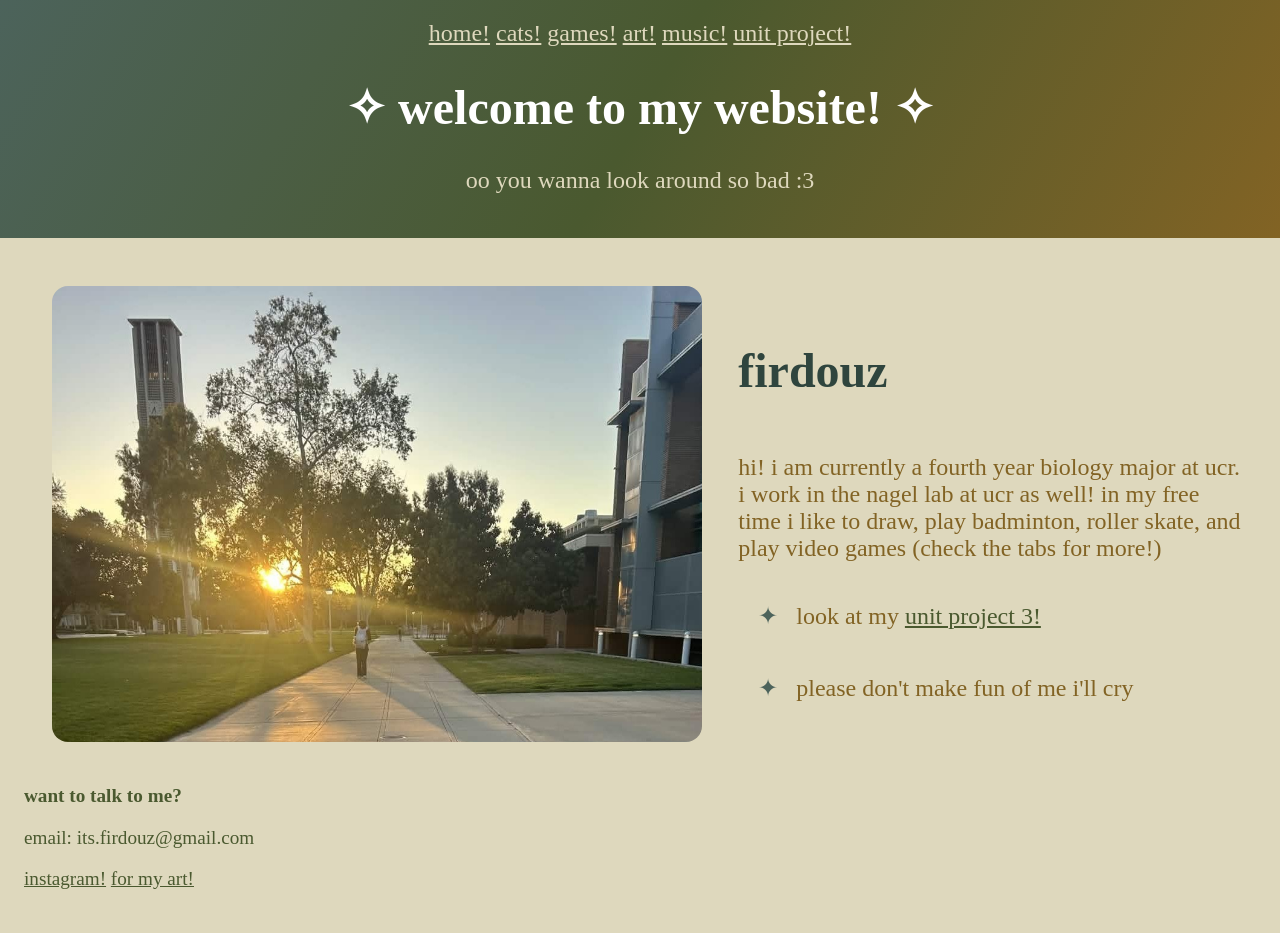
==== index.html @ ce4b1545 "added music page, hover effects on art images" ====
<!DOCTYPE html>
<html lang=en>
<head>
	<meta charset = "UTF-8">
	<meta name = "viewport" content = "width = device-width, initial-scale = 1">
	<title> firdouz! </title>
	<link rel = "stylesheet" href = "css/styles.css" type = "text/css">
	<link rel="icon" href="images/leafeonbacksprite.png">
</head>

<header>
	<nav>
	
		<a href = "index.html">home!</a>
		<a href = "cats.html" target="_blank">cats!</a>
		<a href = "games.html" target="_blank">games!</a>
		<a href = "art.html" target="_blank">art!</a>
		<a href = "music.html" target="_blank">music!</a>
		<a href = "Unit-Project-03.html" target="_blank">unit project!</a>

	</nav>

	<h1> ✧ welcome to my website! ✧</h1>
	<p> oo you wanna look around so bad :3 </p>

</header>

<body>
	<div class="container">

		<div class="lefthalf">
			<img src="images/goldenhour.jpg" alt="sunset at UCR!">
		</div>

		<div class="righthalf">
			<h1>  firdouz  </h1>
			<p> hi! i am currently a fourth year biology major at ucr. i work in the nagel lab at ucr as well! in my free time i like to draw, play badminton, roller skate, and play video games (check the tabs for more!) </p>
			<ul class="about">
				<li>look at my <a href="Unit-Project-03.html" target="_blank"> unit project 3! </a></li>
				<li>please don't make fun of me i'll cry</li>
			</ul>
		</div>
	</div>

	<footer>
		<p> <b> want to talk to me? </b> </p>
		<p> email: its.firdouz@gmail.com </p>
		<p> <a href="https://www.instagram.com/firdouzzzz" target="_blank"> instagram!</a> <a href="https://www.instagram.com/firdoodles"> for my art! </a> </p>
	</footer>

</body>
</html>
---- css/styles.css ----
html{
	background-color:#DED8BD;
}

nav a:link {
	color: #DED8BD;
}

nav a:visited{
	color: #BFDBDA;
}

nav a:hover{
	color:#FFFFFF;
}

nav{
	align-items: left;
}

header{
	background: linear-gradient(120deg, #4C635B, #4A592F, #826324);
 	font-weight: 400;
	font-style: normal;
 	font-size: 1.5rem;
	color: #fff;
	padding: 20px;
	text-align: center;
}

header p {
	color: #DED8BD;
}

body{
  	font-weight: 400;
  	font-style: normal;
  	font-size: 1.5rem;
	margin: 0;
	color: #253238;
}

main{
	max-width: 960px;
	margin: 0 auto;
	padding: 40px 20px; 
}

.about {
  list-style: none; 
  padding: 0; 
  margin: 0; 
  display: grid; 
  gap: 12px;
}

.about li {
  padding:16px 20px;
  color:#826324;
  border-radius:12px;
}

.about li::before {
  content:"✦ "; 
  color:#4C635B; 
  margin-right:12px;
}

footer{
	color:#4A592F;
	padding: 24px;
	text-align: left;
	font-size: 1.2rem;
}


img.responsive {
  max-width:25%; 
  height:auto; 
  border-radius:16px;
  align-items: center;
}

.cats{
	display: flex;
	flex-wrap: nowrap;
	justify-content: center;
	align-items: center;
	gap:10px;
}

.cats img{
	border-radius: 16px;
	max-width: 25%;
	flex: 1 1 auto;
	height: auto;
	object-fit: cover;
}

.container{
  display: flex;
  flex-direction: row;
  justify-content: space-evenly;
  flex-wrap: wrap;
  padding: 0 0 0 0.5rem; 
  margin: 3rem 0 0 0.5rem;
}

.lefthalf{
  display: flex;
  flex-direction: column;
  align-items: left;
  justify-content: left;
}

.lefthalf img{
	width: 650px;
	border-radius: 16px;
	align-items: center;
 }

.righthalf{
	display:flex;
	flex-direction: column;
	justify-content: center;
	align-items: left;
	padding: 0;
	width:40%;
}


.righthalf p{
	color:#826324;
}

.righthalf h1{
	color:#2F453E;
}

.text p{
	color:#826324;
}

.text h1{
	color:#2F453E;
}

a:link{
	color:#4A592F;
}

a:visited{
	color:#4C635B;
}

a:hover{
    text-decoration: none;
    color: #826324;
}

.format{
	margin: 3rem;
}
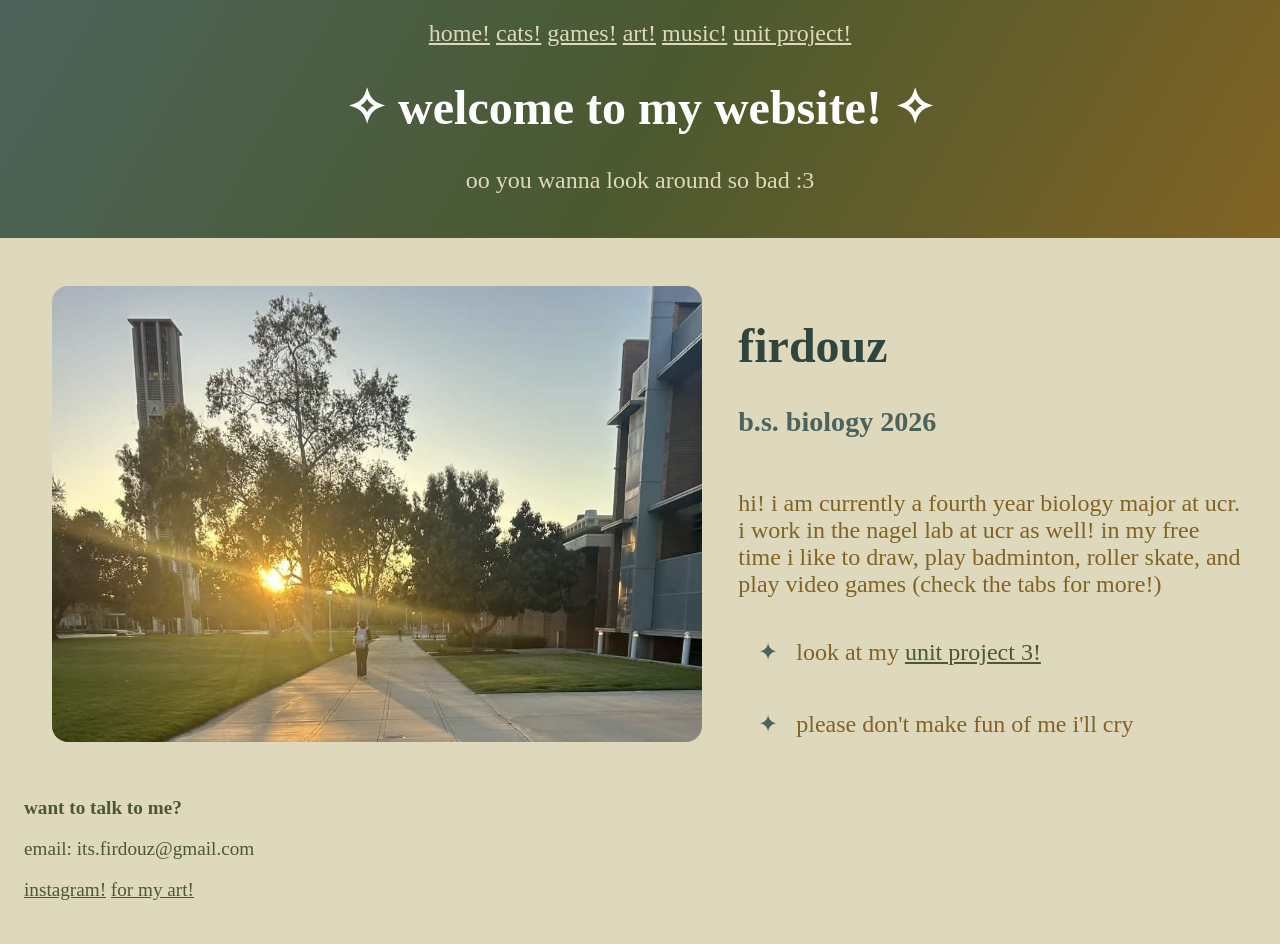
==== commit 1c80b6c1: "last final attempt at getting the mobile view to work........." ====
--- a/index.html
+++ b/index.html
@@ -10,7 +10,7 @@
 
 <header>
 	<nav>
-	
+
 		<a href = "index.html">home!</a>
 		<a href = "cats.html" target="_blank">cats!</a>
 		<a href = "games.html" target="_blank">games!</a>
@@ -34,6 +34,7 @@
 
 		<div class="righthalf">
 			<h1>  firdouz  </h1>
+			<h3>b.s. biology 2026</h3>
 			<p> hi! i am currently a fourth year biology major at ucr. i work in the nagel lab at ucr as well! in my free time i like to draw, play badminton, roller skate, and play video games (check the tabs for more!) </p>
 			<ul class="about">
 				<li>look at my <a href="Unit-Project-03.html" target="_blank"> unit project 3! </a></li>
--- a/css/styles.css
+++ b/css/styles.css
@@ -143,6 +143,14 @@
 
 .text h1{
 	color:#2F453E;
+	margin-bottom: 0;
+	padding-bottom: 0;
+}
+
+h3{
+	padding-top: 0;
+	margin-top: 0;
+	color: #4C635B;
 }
 
 a:link{
@@ -160,4 +168,33 @@
 
 .format{
 	margin: 3rem;
-}+}
+
+
+@media (max-width: 600px) {
+
+
+    .lefthalf h1 {
+        padding-bottom: 0.5rem;
+    }
+
+    .lefthalf h2 {
+        text-align: center;
+        font-family: "Cooper-Hewitt";
+        font-size: large;
+        margin-top: 0;
+    }
+
+    .lefthalf img {
+        width: 390px;
+    }
+    
+    .righthalf {
+        display: flex;
+        flex-direction: column;
+        width: 90%;
+        padding: 3rem 1rem 0rem;
+        flex-wrap: wrap;
+    }
+
+}
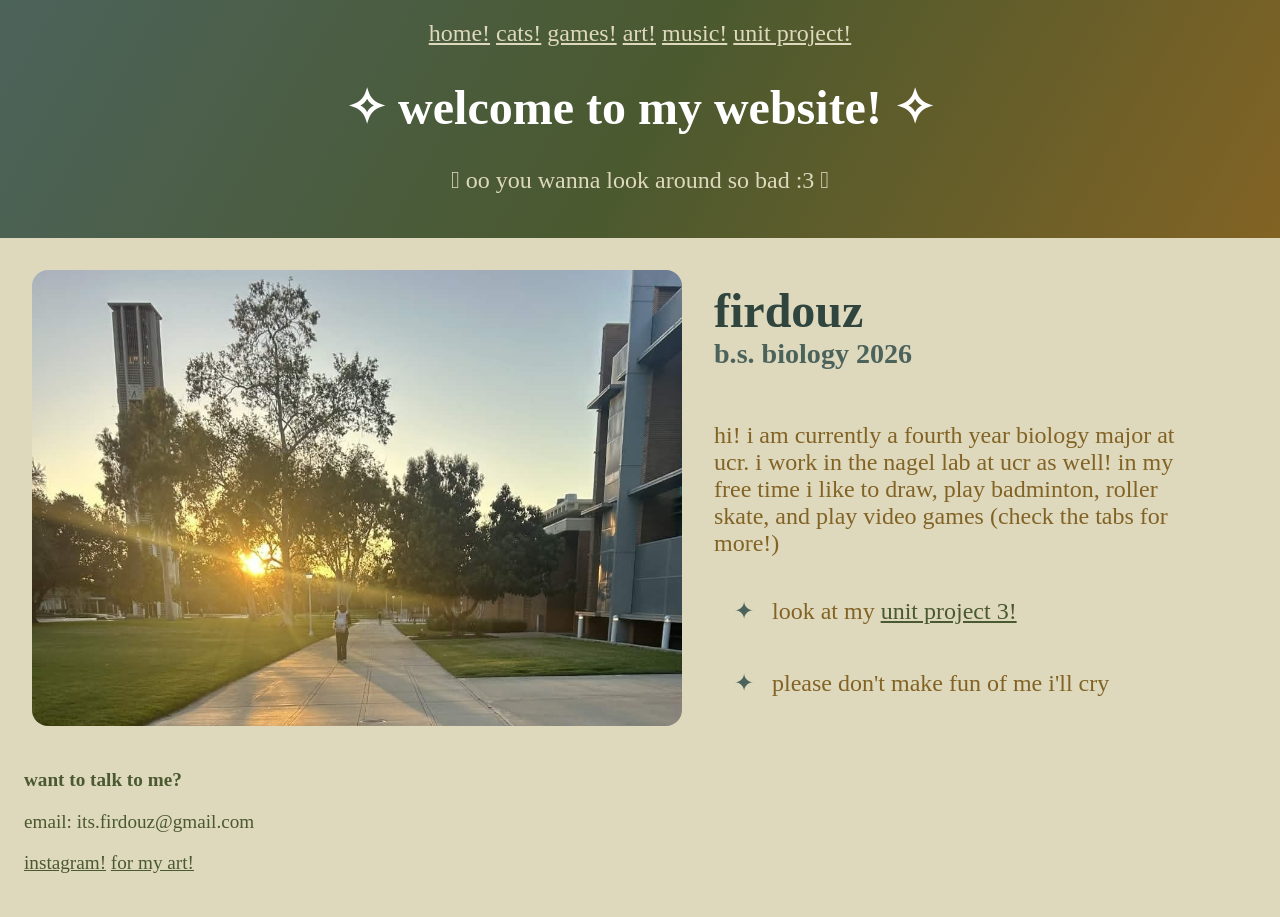
==== commit 28e4aa8e: "FINALLY FIXED MOBILE INDEX VIEW + filled out games page" ====
--- a/index.html
+++ b/index.html
@@ -21,7 +21,7 @@
 	</nav>
 
 	<h1> ✧ welcome to my website! ✧</h1>
-	<p> oo you wanna look around so bad :3 </p>
+	<p> 𖦹 oo you wanna look around so bad :3 𖦹 </p>
 
 </header>
 
--- a/css/styles.css
+++ b/css/styles.css
@@ -100,10 +100,10 @@
 .container{
   display: flex;
   flex-direction: row;
-  justify-content: space-evenly;
+  justify-content: left;
   flex-wrap: wrap;
-  padding: 0 0 0 0.5rem; 
-  margin: 3rem 0 0 0.5rem;
+  padding: 0 0 0 2rem; 
+  margin: 2rem 0 0 0;
 }
 
 .lefthalf{
@@ -124,7 +124,7 @@
 	flex-direction: column;
 	justify-content: center;
 	align-items: left;
-	padding: 0;
+	padding: 0 0 0 2rem;
 	width:40%;
 }
 
@@ -134,7 +134,9 @@
 }
 
 .righthalf h1{
+	margin-top: 0px;
 	color:#2F453E;
+	margin-bottom: 0px;
 }
 
 .text p{
@@ -186,7 +188,7 @@
     }
 
     .lefthalf img {
-        width: 390px;
+        width: 90%;
     }
     
     .righthalf {
@@ -198,3 +200,51 @@
     }
 
 }
+
+.games img{
+	height:500px;
+	border-radius: 16px;
+}
+
+.games{
+	display: flex;
+	flex-direction: row;
+	justify-content: left;
+	flex-wrap: nowrap;  
+  	padding: 0 0 0 0; 
+  	margin: 2rem 0 0 0;
+}
+
+.gamedesc{
+	display: flex;
+	flex-direction: column;
+	flex-wrap: wrap;
+	justify-content: top;
+	margin: 0 2rem 0 2rem;
+}
+
+
+.gamedesc p{
+	color:#826324;
+}
+
+.gamedesc h1{
+	color:#2F453E;
+	margin-bottom: 0;
+	padding-bottom: 0;
+	margin-top: 0px;
+}
+
+.gamesright img{
+	height:500px;
+	border-radius: 16px;
+}
+
+.gamesright{
+	display: flex;
+	flex-direction: row;
+	justify-content: right;
+	flex-wrap: nowrap;  
+  	padding: 0 0 0 0; 
+  	margin: 2rem 0 0 0;
+}
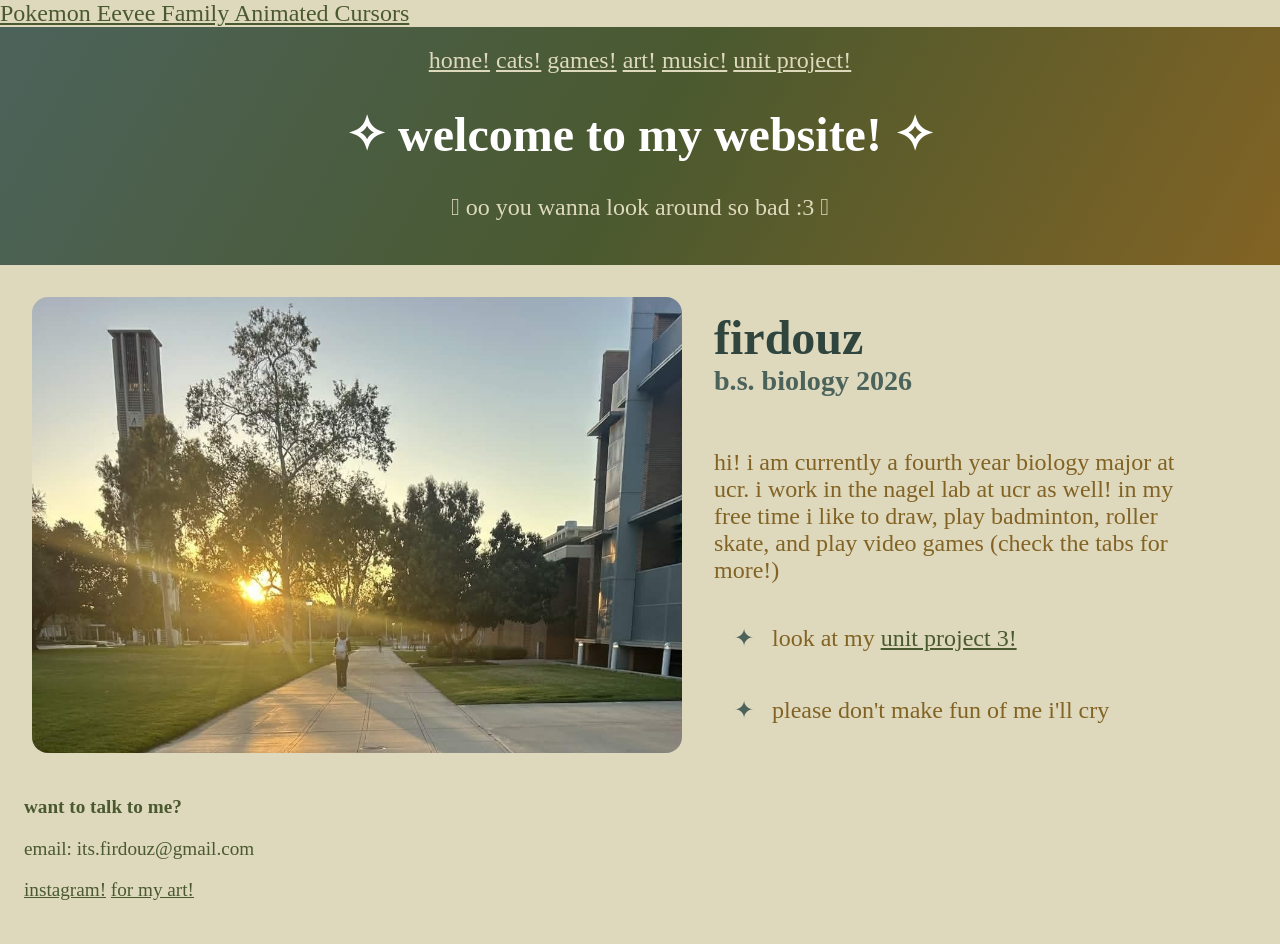
==== commit 116e5fd5: "attemtping cursor shenanigans" ====
--- a/index.html
+++ b/index.html
@@ -6,6 +6,13 @@
 	<title> firdouz! </title>
 	<link rel = "stylesheet" href = "css/styles.css" type = "text/css">
 	<link rel="icon" href="images/leafeonbacksprite.png">
+		<style type="text/css">
+		body {
+			cursor: url("http://www.rw-designer.com/cursor-extern.php?id=105154", auto);
+			}	
+		</style>
+<a href="http://www.rw-designer.com/cursor-set/pokemon-family-eevee-flareon-umb"
+title="Get free cursors for your web.">Pokemon Eevee Family Animated Cursors</a>
 </head>
 
 <header>
--- a/css/styles.css
+++ b/css/styles.css
@@ -247,4 +247,5 @@
 	flex-wrap: nowrap;  
   	padding: 0 0 0 0; 
   	margin: 2rem 0 0 0;
-}+}
+
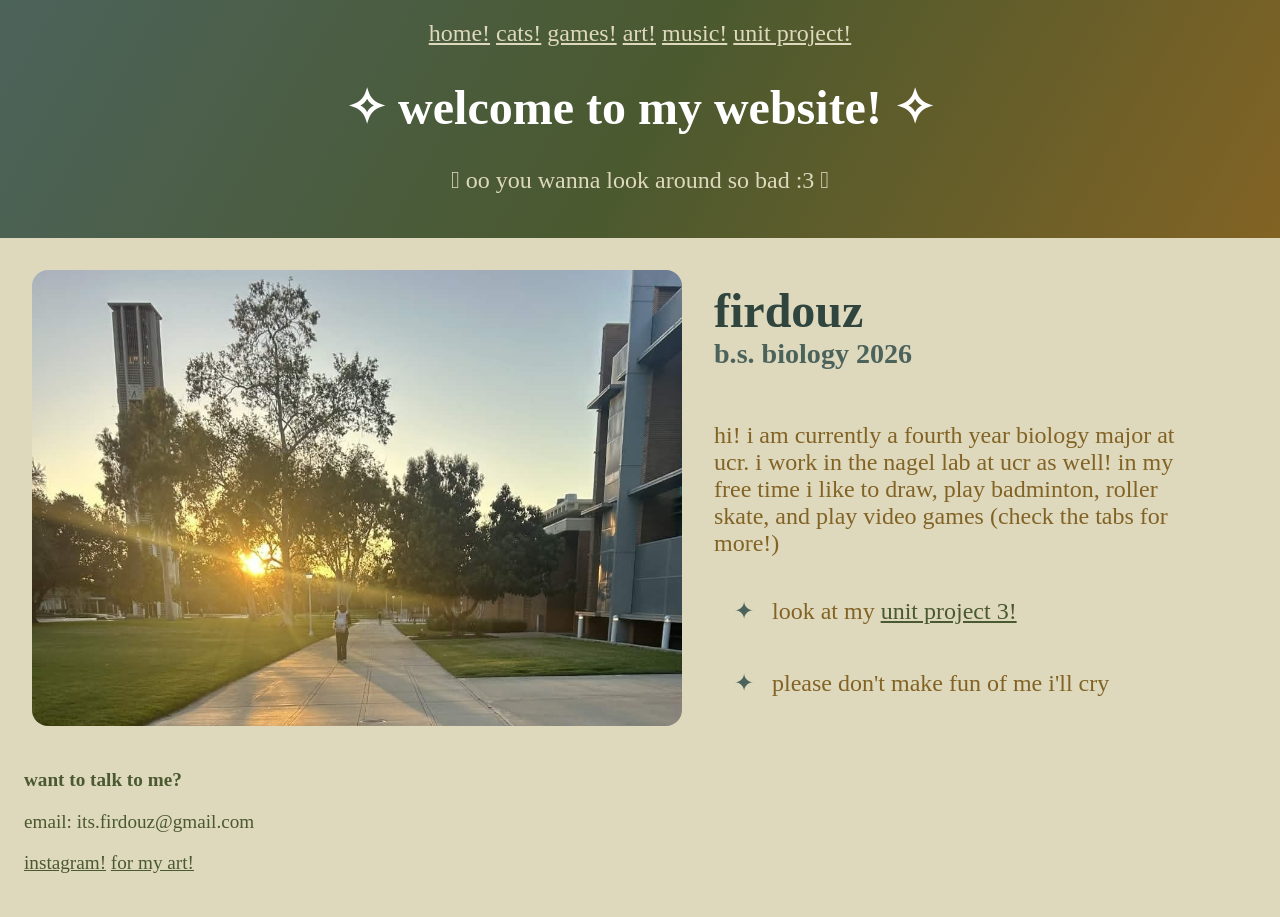
==== commit ed536ea4: "more cursor shenanigans" ====
--- a/index.html
+++ b/index.html
@@ -6,13 +6,6 @@
 	<title> firdouz! </title>
 	<link rel = "stylesheet" href = "css/styles.css" type = "text/css">
 	<link rel="icon" href="images/leafeonbacksprite.png">
-		<style type="text/css">
-		body {
-			cursor: url("http://www.rw-designer.com/cursor-extern.php?id=105154", auto);
-			}	
-		</style>
-<a href="http://www.rw-designer.com/cursor-set/pokemon-family-eevee-flareon-umb"
-title="Get free cursors for your web.">Pokemon Eevee Family Animated Cursors</a>
 </head>
 
 <header>
--- a/css/styles.css
+++ b/css/styles.css
@@ -38,6 +38,7 @@
   	font-size: 1.5rem;
 	margin: 0;
 	color: #253238;
+	cursor: url("cursor/leafeon.png"), default;
 }
 
 main{
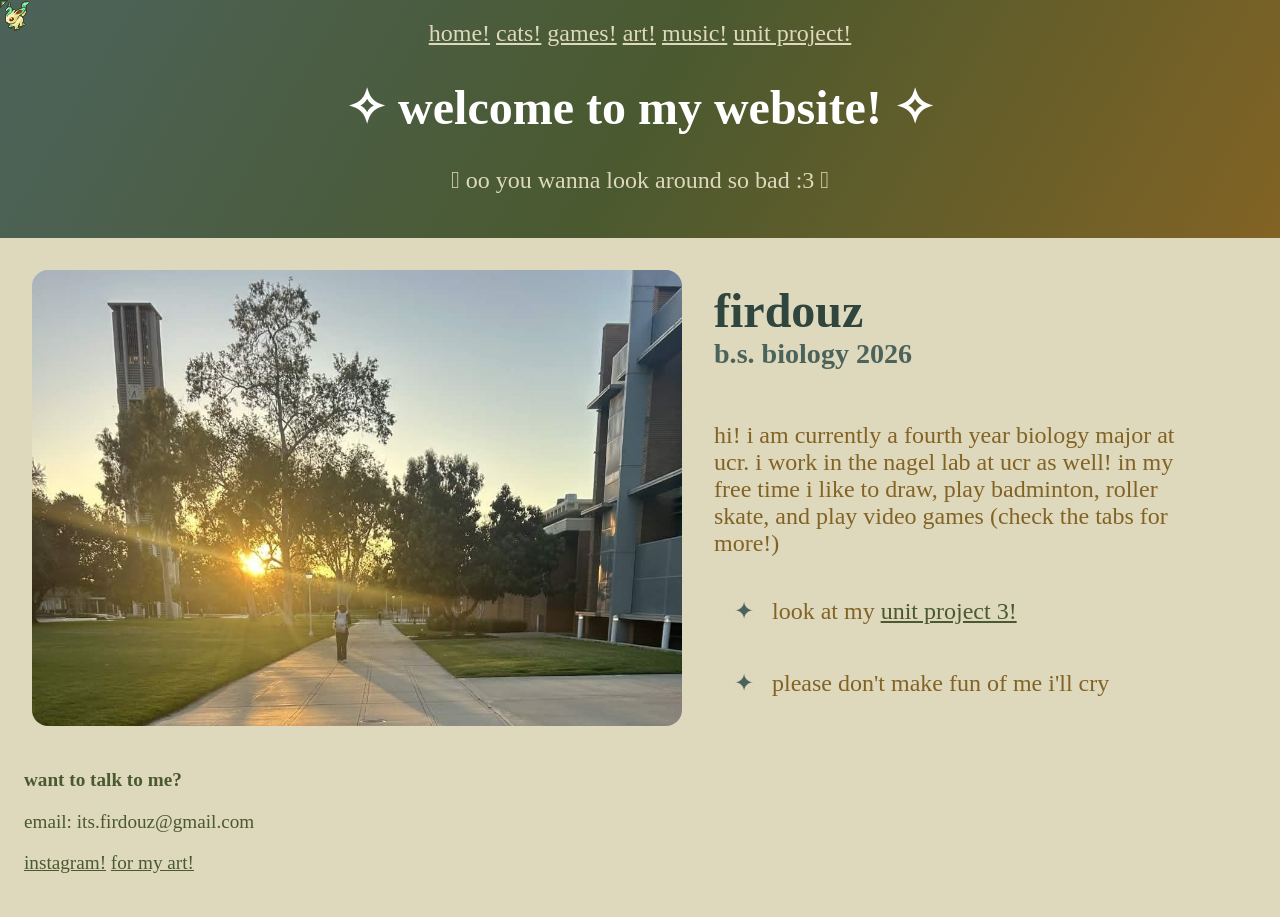
==== commit 0cb3b868: "added leafeon cursor! yippee!!!" ====
--- a/index.html
+++ b/index.html
@@ -26,6 +26,13 @@
 </header>
 
 <body>
+
+	<div class="custom-cursor">
+		<img src="cursor/leafeon.png">
+	</div>
+
+	<script src="script.js"></script>
+
 	<div class="container">
 
 		<div class="lefthalf">
--- a/css/styles.css
+++ b/css/styles.css
@@ -38,7 +38,7 @@
   	font-size: 1.5rem;
 	margin: 0;
 	color: #253238;
-	cursor: url("cursor/leafeon.png"), default;
+	cursor: none;
 }
 
 main{
@@ -250,3 +250,13 @@
   	margin: 2rem 0 0 0;
 }
 
+.custom-cursor{
+	position: fixed;
+	top:0;
+	left:0;
+	pointer-events: none;
+	transition: transform 0.1s ease, 
+	background-color0.3s ease, 
+	transform0.2s ease;
+	z-index:9999;
+}
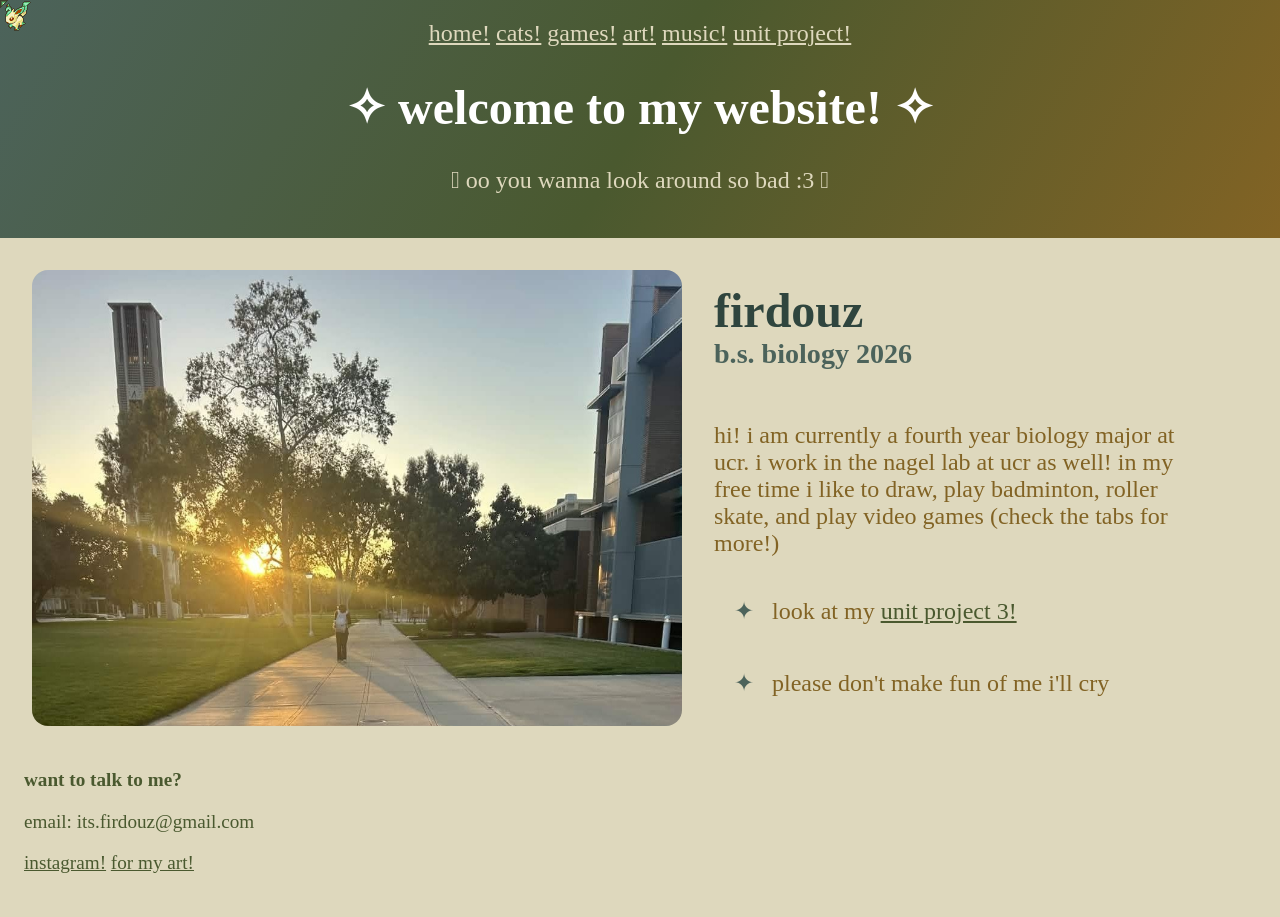
==== commit 805653d1: "animated gif cursor!" ====
--- a/index.html
+++ b/index.html
@@ -28,7 +28,7 @@
 <body>
 
 	<div class="custom-cursor">
-		<img src="cursor/leafeon.png">
+		<img src="cursor/leafeon.gif">
 	</div>
 
 	<script src="script.js"></script>
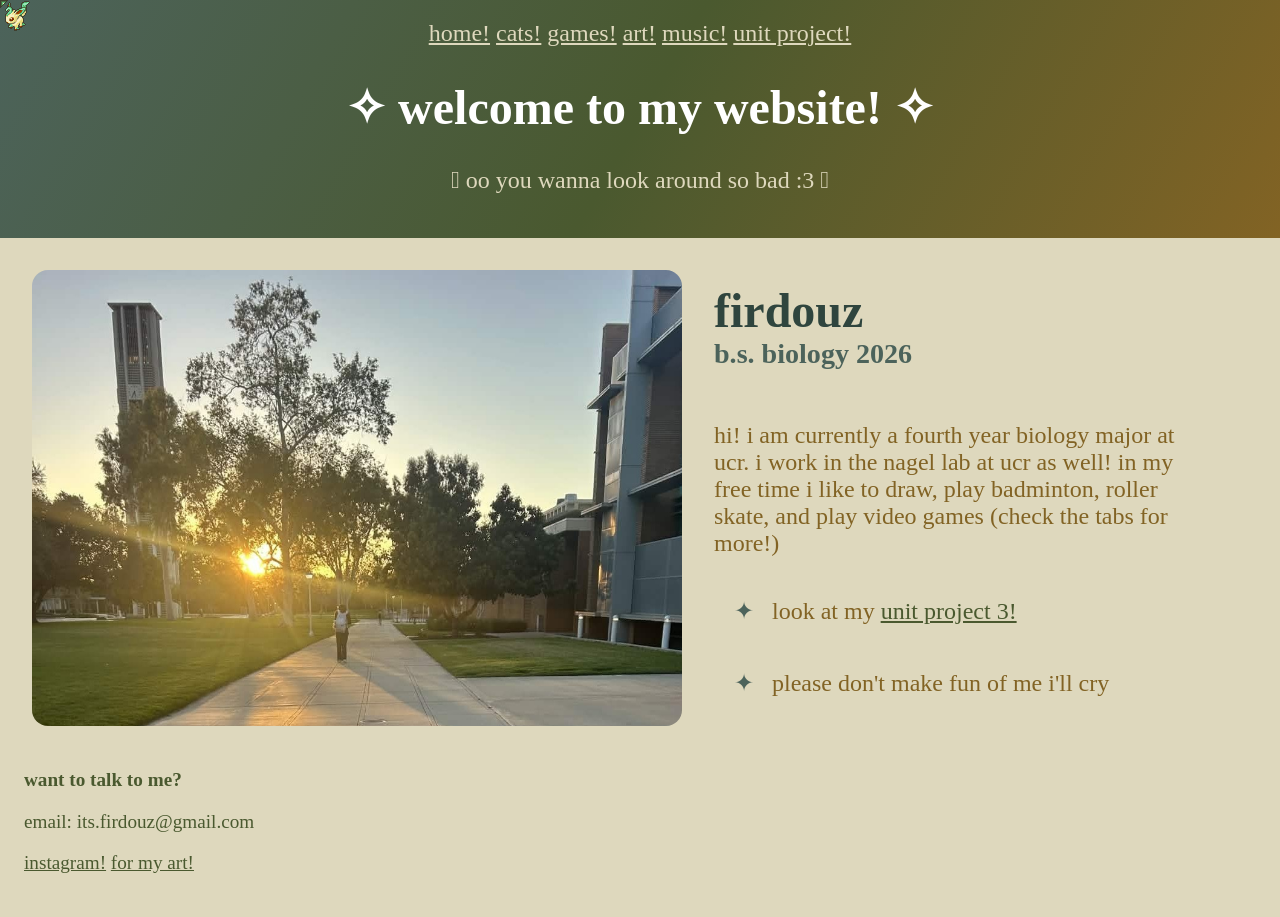
==== commit 9482d3fa: "file organization" ====
--- a/index.html
+++ b/index.html
@@ -5,7 +5,7 @@
 	<meta name = "viewport" content = "width = device-width, initial-scale = 1">
 	<title> firdouz! </title>
 	<link rel = "stylesheet" href = "css/styles.css" type = "text/css">
-	<link rel="icon" href="images/leafeonbacksprite.png">
+	<link rel="icon" href="images/icons/leafeonbacksprite.png">
 </head>
 
 <header>
